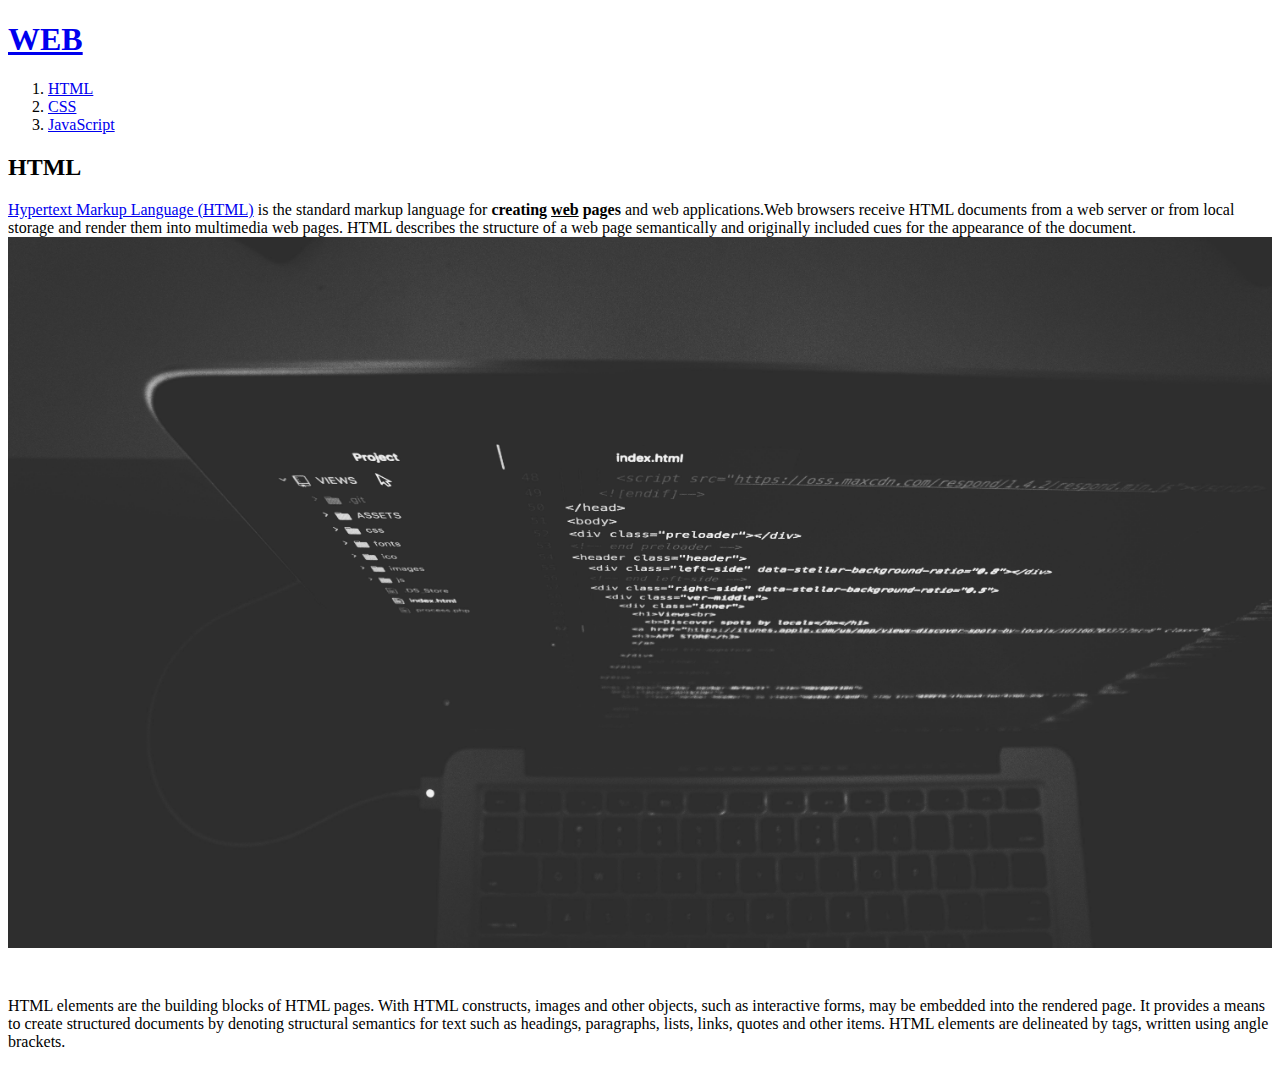
==== 1.html @ ce8965b1 "First web pages uploaded" ====
<!doctype html>
<html>
<head>
  <title>WEB1 - HTML</title>
  <meta charset="utf-8">
</head>
<body>
  <h1><a href="index.html">WEB</a></h1>
  <ol>
    <li><a href="1.html">HTML</a></li>
    <li><a href="2.html">CSS</a></li>
    <li><a href="3.html">JavaScript</a></li>
  </ol>
  <h2>HTML</h2>
  <p><a href="https://www.w3.org/TR/html5/" target="_blank" title="html5 speicification">Hypertext Markup Language (HTML)</a> is the standard markup language for <strong>creating <u>web</u> pages</strong> and web applications.Web browsers receive HTML documents from a web server or from local storage and render them into multimedia web pages. HTML describes the structure of a web page semantically and originally included cues for the appearance of the document.
  <img src="coding.jpg" width="100%">
  </p><p style="margin-top:45px;">HTML elements are the building blocks of HTML pages. With HTML constructs, images and other objects, such as interactive forms, may be embedded into the rendered page. It provides a means to create structured documents by denoting structural semantics for text such as headings, paragraphs, lists, links, quotes and other items. HTML elements are delineated by tags, written using angle brackets.
  </p>
</body>
</html>
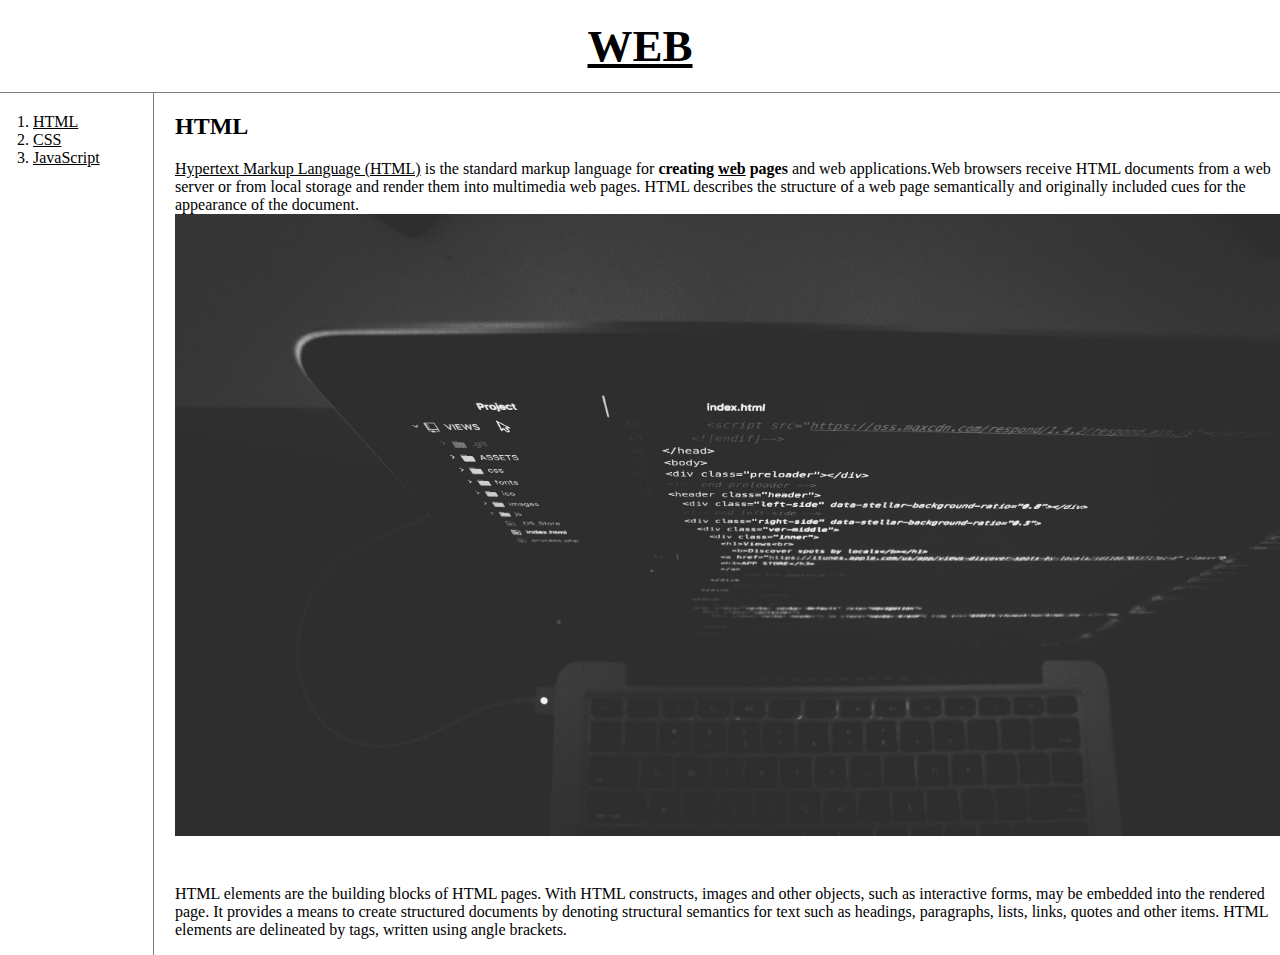
==== commit 868f03f3: "CSS Finish" ====
--- a/1.html
+++ b/1.html
@@ -3,18 +3,26 @@
 <head>
   <title>WEB1 - HTML</title>
   <meta charset="utf-8">
+    <link rel="stylesheet" href="style.css">
 </head>
 <body>
   <h1><a href="index.html">WEB</a></h1>
-  <ol>
-    <li><a href="1.html">HTML</a></li>
-    <li><a href="2.html">CSS</a></li>
-    <li><a href="3.html">JavaScript</a></li>
-  </ol>
-  <h2>HTML</h2>
-  <p><a href="https://www.w3.org/TR/html5/" target="_blank" title="html5 speicification">Hypertext Markup Language (HTML)</a> is the standard markup language for <strong>creating <u>web</u> pages</strong> and web applications.Web browsers receive HTML documents from a web server or from local storage and render them into multimedia web pages. HTML describes the structure of a web page semantically and originally included cues for the appearance of the document.
-  <img src="coding.jpg" width="100%">
-  </p><p style="margin-top:45px;">HTML elements are the building blocks of HTML pages. With HTML constructs, images and other objects, such as interactive forms, may be embedded into the rendered page. It provides a means to create structured documents by denoting structural semantics for text such as headings, paragraphs, lists, links, quotes and other items. HTML elements are delineated by tags, written using angle brackets.
-  </p>
+  <div id="grid">
+    <ol>
+      <li><a href="1.html">HTML</a></li>
+      <li><a href="2.html">CSS</a></li>
+      <li><a href="3.html">JavaScript</a></li>
+    </ol>
+
+    <div id="article">
+      <h2>HTML</h2>
+      <p><a href="https://www.w3.org/TR/html5/" target="_blank" title="html5 speicification">Hypertext Markup Language (HTML)</a> is the standard markup language for <strong>creating <u>web</u> pages</strong> and web applications.Web browsers receive HTML documents from a web server or from local storage and render them into multimedia web pages. HTML describes the structure of a web page semantically and originally included cues for the appearance of the document.
+        <img src="coding.jpg" width="100%">
+      </p>
+      <p style="margin-top:45px;">
+        HTML elements are the building blocks of HTML pages. With HTML constructs, images and other objects, such as interactive forms, may be embedded into the rendered page. It provides a means to create structured documents by denoting structural semantics for text such as headings, paragraphs, lists, links, quotes and other items. HTML elements are delineated by tags, written using angle brackets.
+      </p>
+    </div>
+  </div>
 </body>
 </html>
--- a/style.css
+++ b/style.css
@@ -0,0 +1,40 @@
+body{
+  margin:0;
+}
+a {
+  color:black;
+}
+h1 {
+  font-size: 45px;
+  text-align: center;
+  border-bottom:1px solid gray;
+  margin:0;
+  padding:20px;
+}
+ol{
+  border-right:1px solid gray;
+  width:100px;
+  margin:0;
+  padding: 20px;
+}
+#grid{
+  display: grid;
+  grid-template-columns:  150px 1fr;
+}
+#grid ol{
+  padding-left: 33px;
+}
+#grid #article{
+  padding-left: 25px;
+}
+@media(max-width:800px){
+  #grid{
+    display: block;
+  }
+  ol{
+    border-right: 0px;
+  }
+  h1{
+    border-bottom: 0px;
+  }
+}
